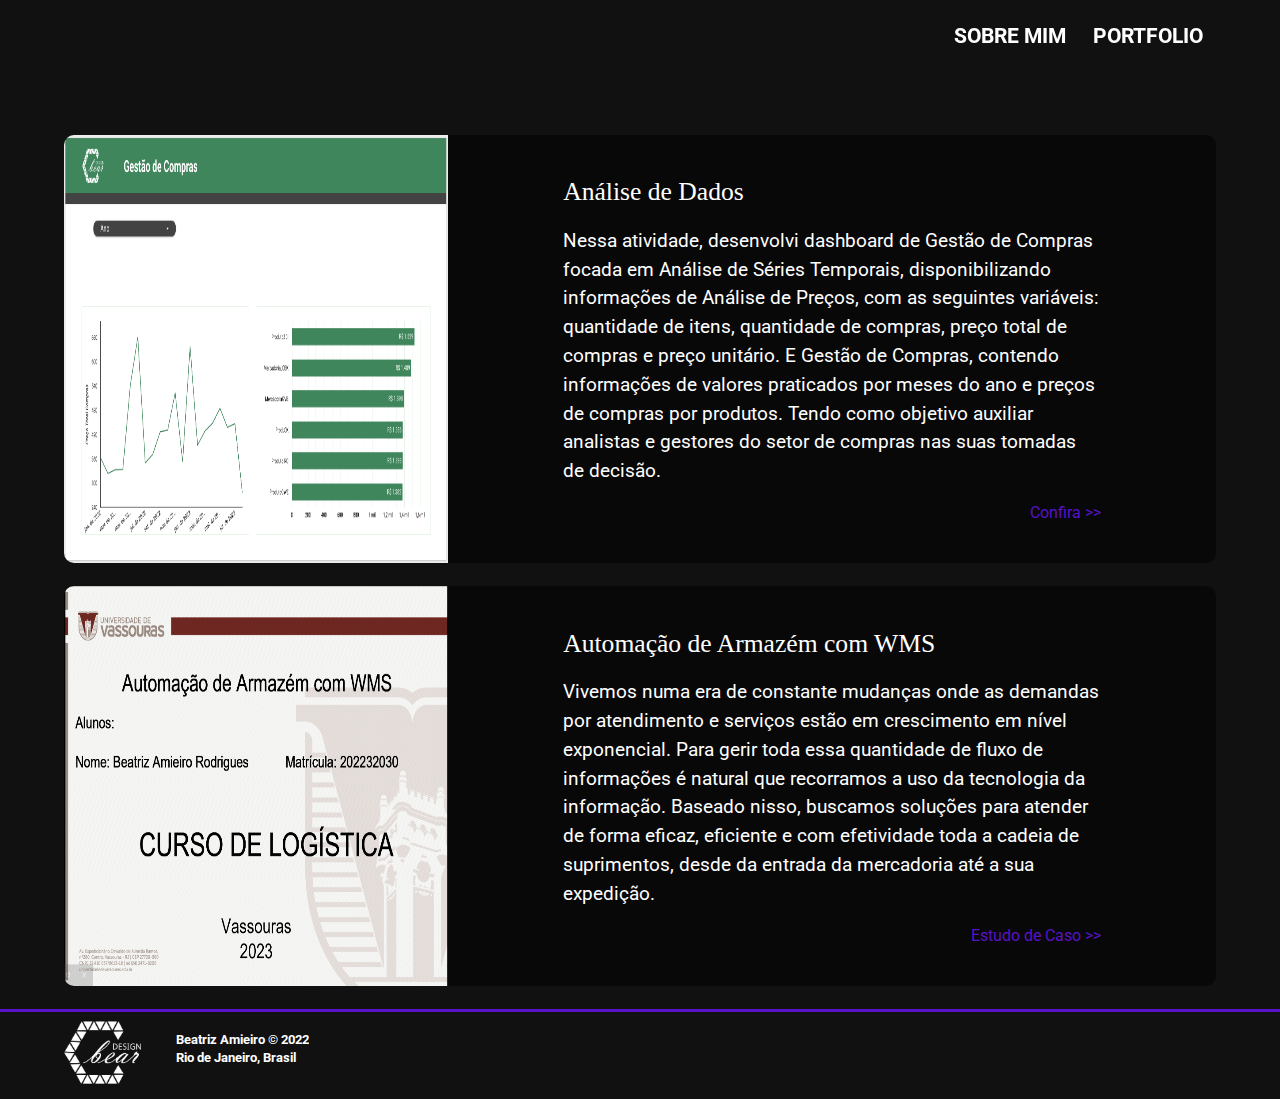
==== portfolio.html @ 73c6a28d "Remoção de desnecessários" ====
<!DOCTYPE html>
<html lang="pt-br">

<head>
   <meta charset="UTF-8">
   <meta name="viewport" content="width=device-width, initial-scale=1.0">
   <title>Portfolio</title>
   <link rel="icon" type="imagem/png" href="images/Logo_Branco_icon.png">
   <link rel="stylesheet" type="text/css" href="css/reset.css">
   <link rel="stylesheet" type="text/css" href="css/page.css">
   <link rel="stylesheet" type="text/css" href="css/portfolio.css" />
</head>

<body>
   <section class="pagport">

      <div class="header-site">
         <div class="logo">
            <!--<img src="./images/Logo_Branco.png" title="Logo BEAR Design" width="200" />-->
         </div>
         <nav>
            <input type="checkbox" id="check" />
            <label for="check" class="checkbtn">
               <i class="material-icons-round" style="font-size:42px;">menu</i>
            </label>
      
            <ul>
               <li><a class="atalho" href="index.html">SOBRE MIM</a></li>
               <li><a class="atalho" href="portfolio.html">PORTFOLIO</a></li>
            </ul>
         </nav>
      </div>

      <div class="contport">

         

         <div class="thumbnail">
            <div class="prototipo">
               <img src="./images/Gestao_Compras.png" title="Automação com WMS" width="450">
            </div>
         
            <div class="textoprot">
               <h4>Análise de Dados</h4> <br>
               <p>
                   Nessa atividade, desenvolvi dashboard de Gestão de Compras focada em Análise de Séries Temporais, disponibilizando informações de Análise de Preços, com as seguintes variáveis:  quantidade de itens, quantidade de compras, preço total de compras e preço unitário. E Gestão de Compras, contendo informações de valores praticados por meses do ano e preços de compras por produtos. Tendo como objetivo auxiliar analistas e gestores do setor de compras nas suas tomadas de decisão.
               </p> <br>
               <label for="modalEx2" class="abrirModal">
                  <a href="gestao.html">Confira >></a>
               </label>
            </div>
         </div>
         
         
         <div class="thumbnail">
            <div class="prototipo">
               <img src="./images/Apresentacao.png" title="Automação com WMS" width="400">
            </div>
         
            <div class="textoprot">
               <h4>Automação de Armazém com WMS</h4> <br>
               <p>
                 Vivemos numa era de constante mudanças onde as demandas por atendimento e serviços estão em crescimento em nível exponencial. Para gerir toda  essa quantidade de fluxo de informações é natural que recorramos a uso da tecnologia da informação. Baseado nisso, buscamos soluções para atender de forma eficaz, eficiente e com efetividade toda a cadeia de suprimentos, desde da entrada da mercadoria até a sua expedição.
               </p> <br>
               <label for="modalEx1" class="abrirModal">
                  <a href="wms.html">Estudo de Caso >></a>
               </label><br>
            </div>
         </div>

         
      </div>

      <div class="foot">
         <div class="contfoot">
            <div>
               <img src="./images/Logo_Branco.png" title="Logo BEAR Design" width="200" />
            </div>
            <div>
               <p><b>Beatriz Amieiro © 2022 <br>
                     Rio de Janeiro, Brasil</b>
               </p>
            </div>
         </div>
      </div>
      
      

      
   </section>
</body>

</html>
---- css/page.css ----
/* Import GFonts e Material Icons */

@import url('https://fonts.googleapis.com/css2?family=Roboto:wght@400;700&display=swap&Family=Goldman:wght@700&family=Courgette&family=Keania+One&display=swap&family=Material+Icons+Round&family=Material+Icons+Outlined');


.pag1, .pagport, .pagcont {
	height: 100vh;
	background-color: #111;
	color: white;
	scroll-snap-align: start;
}

.pag1 {
	border-left: outset #5912c8 clamp(0.1rem, 1vw, 1rem);
}

.pag2 {
	height: 100vh;
	background-image: url("../images/parallax/banner2.jpg");
	background-position: right center;
	background-size: cover;
	background-attachment: fixed; /* Efeito Parallax fixo*/ 
	box-shadow: inset 0 2rem 5rem 0 #111;
	color: white;
	scroll-snap-align: start;
}


.pag3 {
	background-color: #222;
	color: white;
}

.header-site {
	display: grid;
	grid-template-areas: 
	"logo nav";
	grid-template-columns: 
	14vw auto;
	height: 10vh;
	width: 90vw;
	max-width: 1920px;
	margin: 0 auto;
	position: fixed;
	left: 0;
	right: 0;
}

.logo {
	grid-area: logo;
}

.logo img {
	height: 8vh;
	width: 7vw;
	float: left;
	margin: 1vh auto;
}

nav {
	grid-area: nav;
}

nav ul {
	float: right;
}

nav ul li {
	display: inline-block;
	line-height: 8vh;
	margin: 0 1vw;
}

nav ul li a {
	color: white;
	font-size: clamp(1.4rem, 2vw, 2.1rem) ;
	font-weight: bold;
}

a:active, a:hover {
	background: #37009c;
	transition: 2s;
	border-radius: 10px;
}

.checkbtn {
	font-size: 2.6rem;
	color: white;
	float: right;
	height: 6vh;
	margin: 1vh auto;
	overflow-y: hidden;
	cursor: pointer;
	display: none;
}

#check {
	display: none;
}

.topbar, .topbar2, .topbar3 {
	width: 100vw;
	height: 12vh;
	background: #831f9c;
}

div.titulo {
	line-height: 12vh;
	width: 90%;
	max-width: 1200px;
	margin: 0 auto;
	font-family: 'Keania One', cursive;
	color: white;
}

.foot {
	grid-area: foot;
   background-color: #111;
   color: white;
   border-top: solid #5912c8;
}

.contfoot {
	display: grid;
	grid-template-areas: "logfoot copyright";
	gap: 3%;
	justify-content: left;
	height: auto;
	width: 90%;
	max-width: 1200px;
	margin: 1vh auto;
} 

.contfoot img {
	grid-area: logfoot;
	height: 7vh;
	width: auto;
	float: left;
}

.contfoot p {
	grid-area: copyright;
	line-height: 2vh;
	margin: 0 auto;
	padding: 1rem 0;
	font-size: clamp(0.7rem, 2vw, 1.3rem);
}


/* PHONE E TABLET RETRATO */

@media (max-width: 767px) {

	.pag1, .pag2, .pag3 {
		height: auto;
		overflow-y: hidden;
	}

	.logo img {
		width: 14vw;
	}

	.checkbtn {
		display: block;
	}

	ul {
		position: fixed;
		width: 100%;
		height: 100vh;
		background: rgba(55, 0, 156, 0.7);
		backdrop-filter: blur(15px);
		top: 80px;
		left: -100%; /*Esconde o menu no hamburger*/
		text-align: center;
		transition: all .2s;
	}

	nav ul li {
		display: block;
		margin: 50px 0;
		line-height: 30px;
	}

	a:active, a:hover {
		background: #5912c8;
		transition: 2s;
	}

	#check:checked ~ ul {
		left: 0; /*exibe o menu quando clicar no botão*/
	}

	.topbar {
		width: 100vw;
		height: 12vh;
		margin: 0 auto;
		margin-top: 5vh;
	}

	div.titulo {
		line-height: 12vh;
		margin: 0 auto;
		padding: 0 2vw;
	}

}
---- css/portfolio.css ----
/* PORTFÓLIO */

.pagport {
	height: auto;
	display: grid;
	grid-template-areas: 
	"header"
	"contport"
	"foot";
	grid-template-rows: 15vh auto 10vh;
}

.header-site {
	grid-area: header;
}

.topbar {
	grid-area: topbar;
}

.contport {
	grid-area: contport;
	width: 90%;
	max-width: 1400px;
	margin: 0 auto;
}

.thumbnail {
	display: grid;
	grid-template-areas: 
	"prototipo textoprot";
	grid-template-columns: 1fr 2fr;
	background: rgba(0, 0, 0, 0.5);
	border-radius: 10px;
	max-width: 1600px;
	margin: 0 auto;
	margin-bottom: 2%;
}

.prototipo {
	grid-area: prototipo;
	overflow: hidden;
}

.prototipo img {
	height: 100%;
	width: 100%;
}

.textoprot {
	grid-area: textoprot;
	place-self: center;
	padding: 5% 15%;
}

.textoprot h4 {
	font-family: 'Goldman', cursive;
}

.abrirModal a {
	color: #5912c8;
	cursor: pointer;
	float: right;
	font-size: clamp(0.8rem, 2.5vw, 1.6rem);
}

.gestao {
	margin: 0 auto;	
} 

.gestao hr {
	border: 1.5px solid #5912c8;
}

.gestao iframe {
	border-radius: 10px;
	display: flex;
	margin: 0 auto;
}

.foot {
	grid-area: foot;
}


/* PHONE E TABLET RETRATO */


@media (max-width: 767px) {

	.thumbnail{
		display: grid;
		grid-template-areas: 
		"prototipo"
		"textoprot";
		grid-template-columns: 1fr;
		grid-template-rows: 50vh auto;
		row-gap: 1rem;
		margin-top: 3rem;
	}

	.prototipo {
		width: 80vw;
		margin: 1rem auto;
		border-radius: 10px;
	}

	.gestao {
		width: 85vw;
	} 

	.gestao iframe {
		width: 85vw;
	}

}
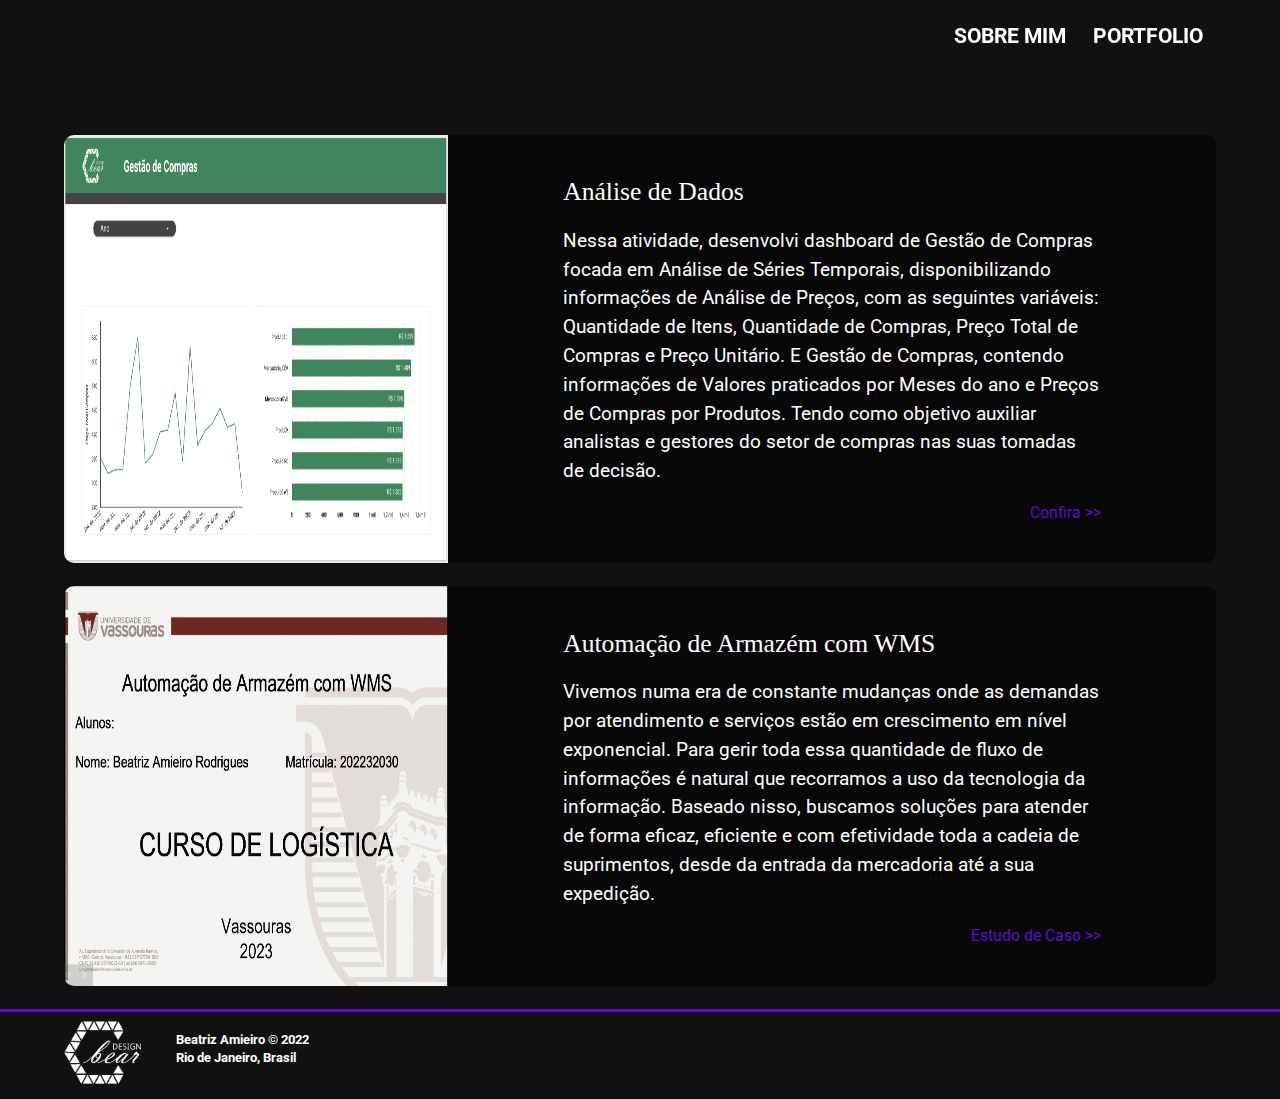
==== commit df9c9ad4: "Revisão de texto no card da página do portfólio" ====
--- a/portfolio.html
+++ b/portfolio.html
@@ -43,7 +43,7 @@
             <div class="textoprot">
                <h4>Análise de Dados</h4> <br>
                <p>
-                   Nessa atividade, desenvolvi dashboard de Gestão de Compras focada em Análise de Séries Temporais, disponibilizando informações de Análise de Preços, com as seguintes variáveis:  quantidade de itens, quantidade de compras, preço total de compras e preço unitário. E Gestão de Compras, contendo informações de valores praticados por meses do ano e preços de compras por produtos. Tendo como objetivo auxiliar analistas e gestores do setor de compras nas suas tomadas de decisão.
+                   Nessa atividade, desenvolvi dashboard de Gestão de Compras focada em Análise de Séries Temporais, disponibilizando informações de Análise de Preços, com as seguintes variáveis:  Quantidade de Itens, Quantidade de Compras, Preço Total de Compras e Preço Unitário. E Gestão de Compras, contendo informações de Valores praticados por Meses do ano e Preços de Compras por Produtos. Tendo como objetivo auxiliar analistas e gestores do setor de compras nas suas tomadas de decisão.
                </p> <br>
                <label for="modalEx2" class="abrirModal">
                   <a href="gestao.html">Confira >></a>
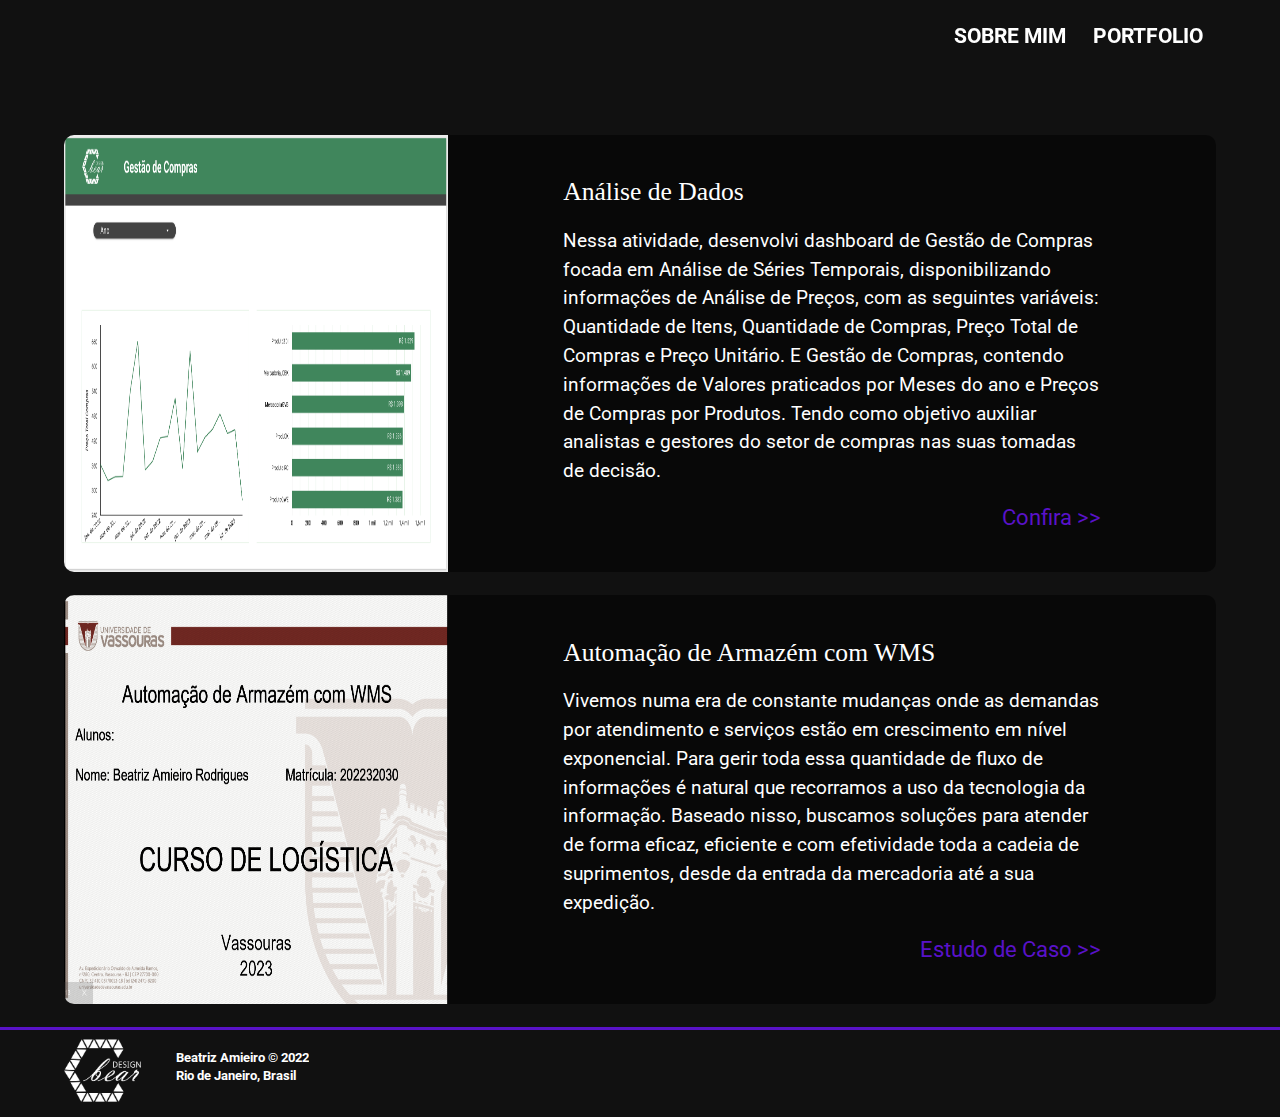
==== commit 2b9e2ee9: "Imagem do card do Portfólio como link" ====
--- a/portfolio.html
+++ b/portfolio.html
@@ -37,7 +37,7 @@
 
          <div class="thumbnail">
             <div class="prototipo">
-               <img src="./images/Gestao_Compras.png" title="Automação com WMS" width="450">
+               <a href="gestao.html"><img src="./images/Gestao_Compras.png" title="Automação com WMS" width="450"></a>
             </div>
          
             <div class="textoprot">
--- a/css/portfolio.css
+++ b/css/portfolio.css
@@ -61,8 +61,7 @@
 	color: #5912c8;
 	cursor: pointer;
 	float: right;
-	font-size: clamp(0.8rem, 2.5vw, 1.6rem);
-}
+	font-size: clamp(1.1rem, 2vw, 2.2rem);
 
 .gestao {
 	margin: 0 auto;	
